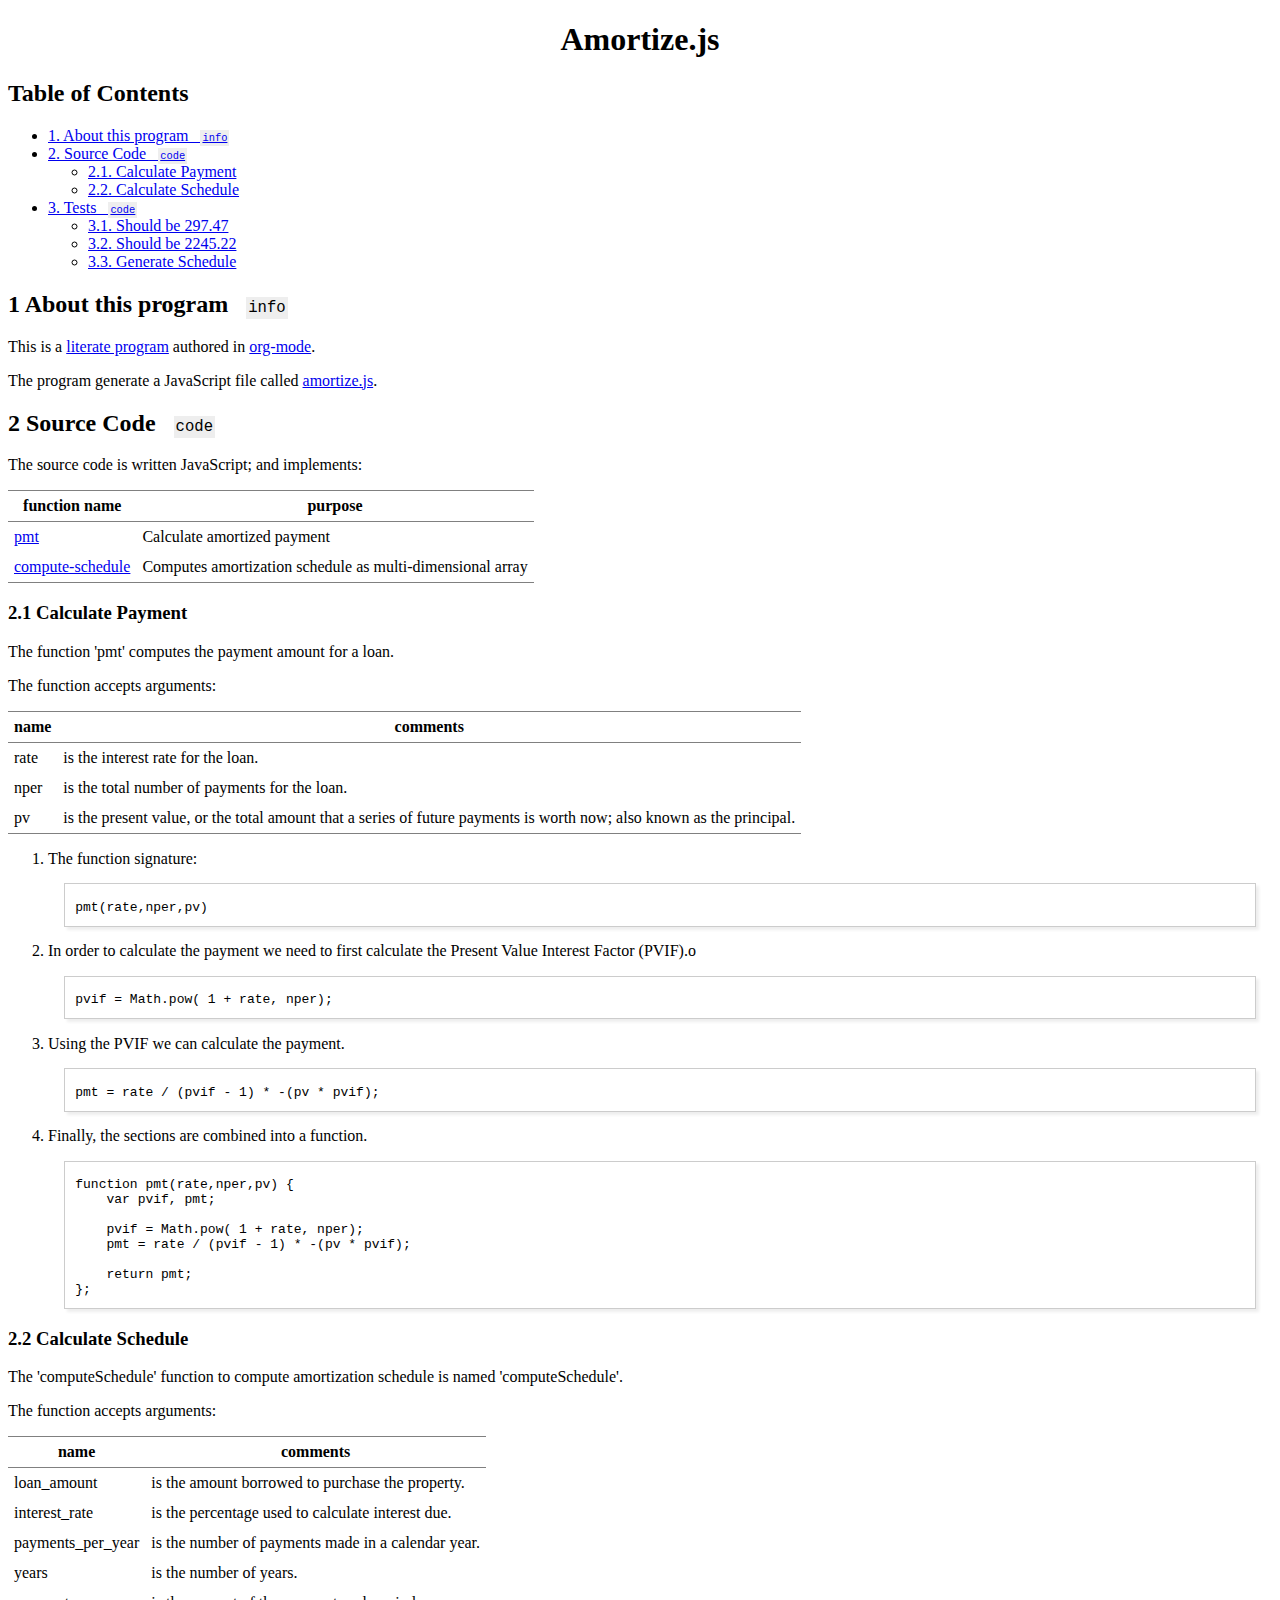
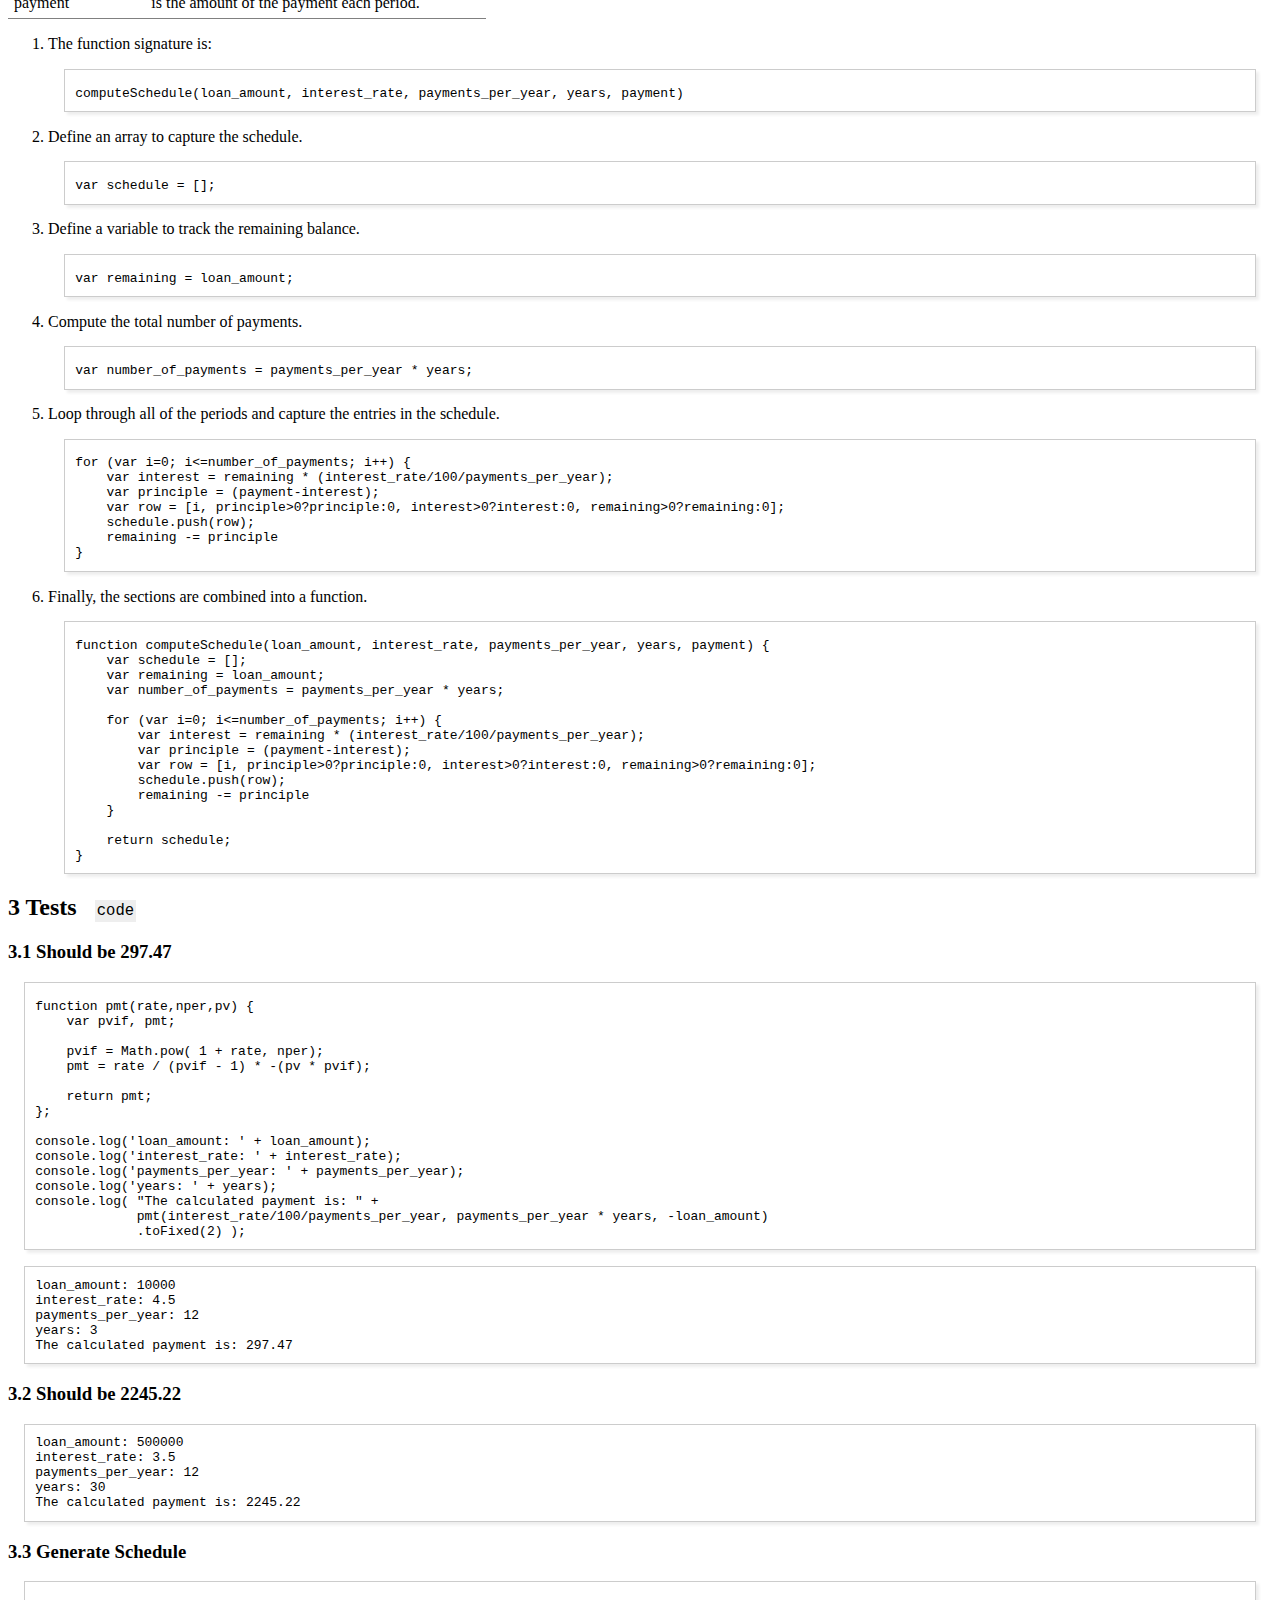
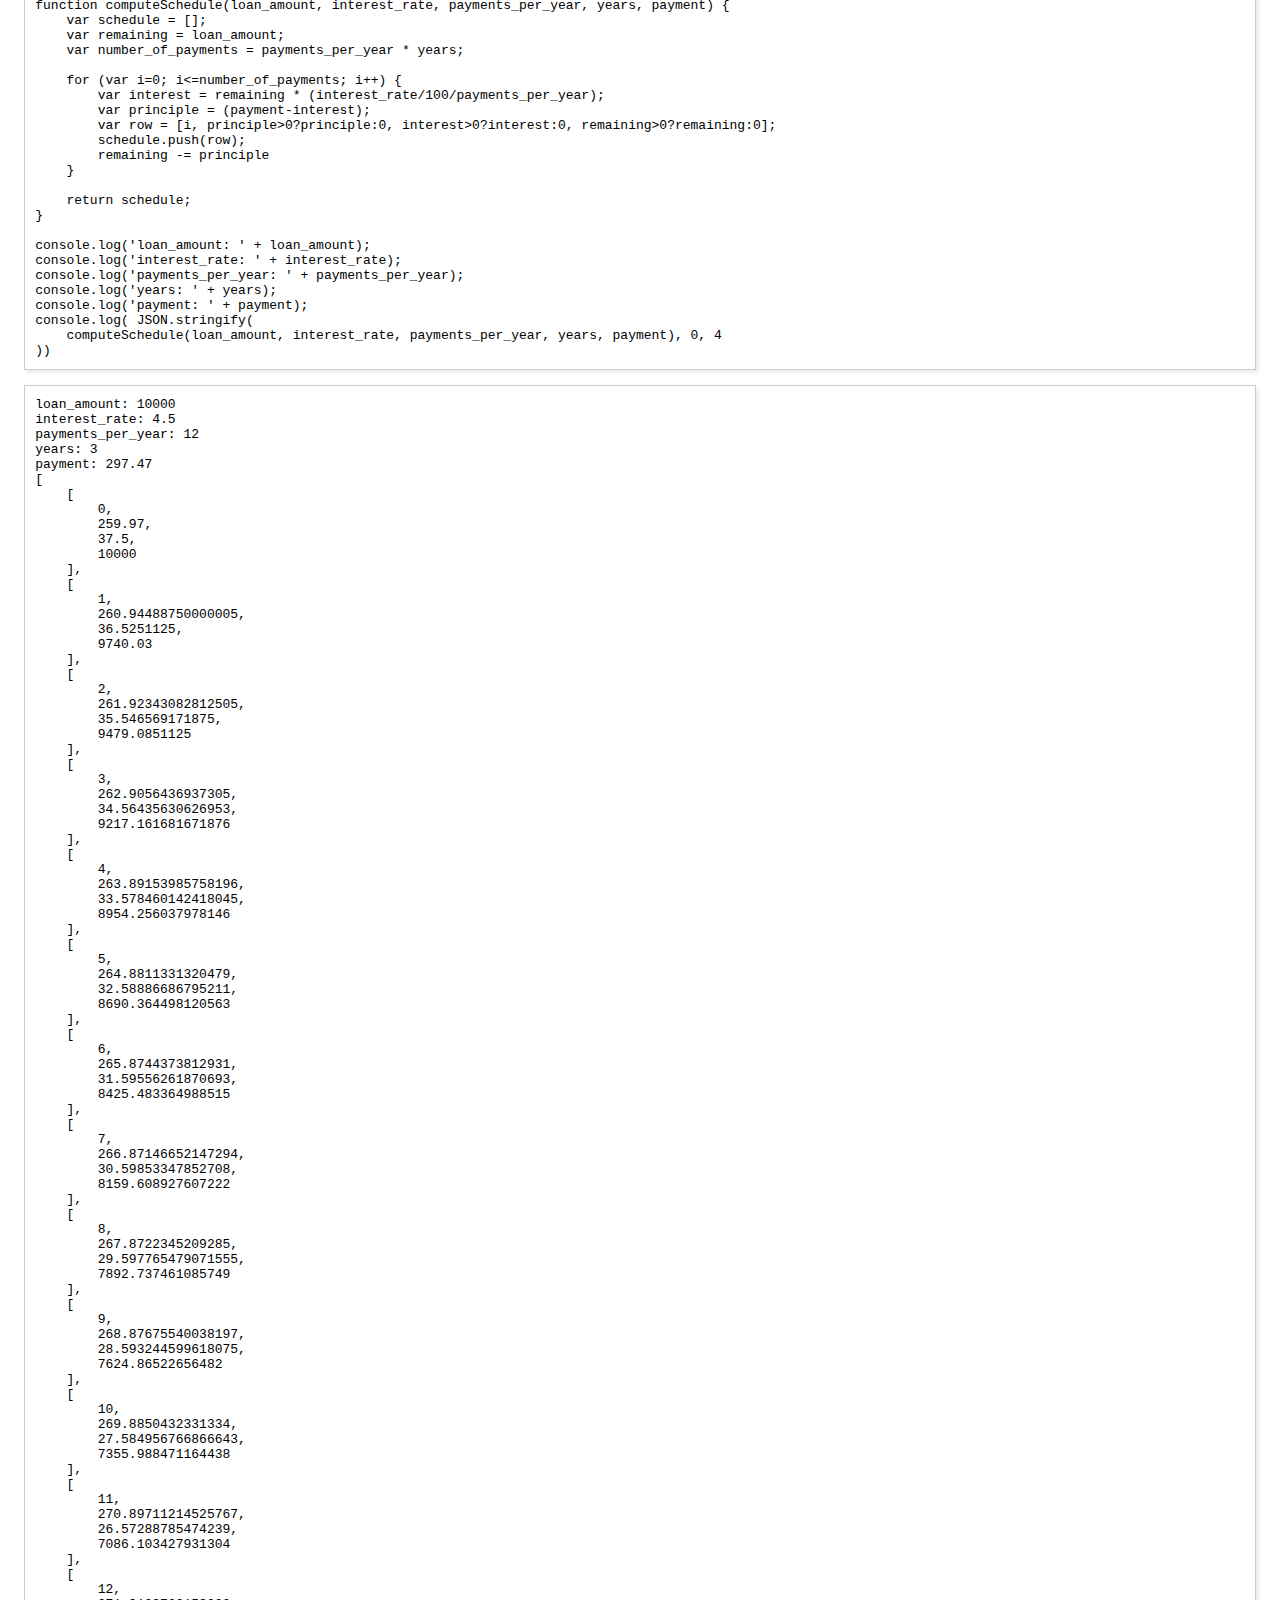
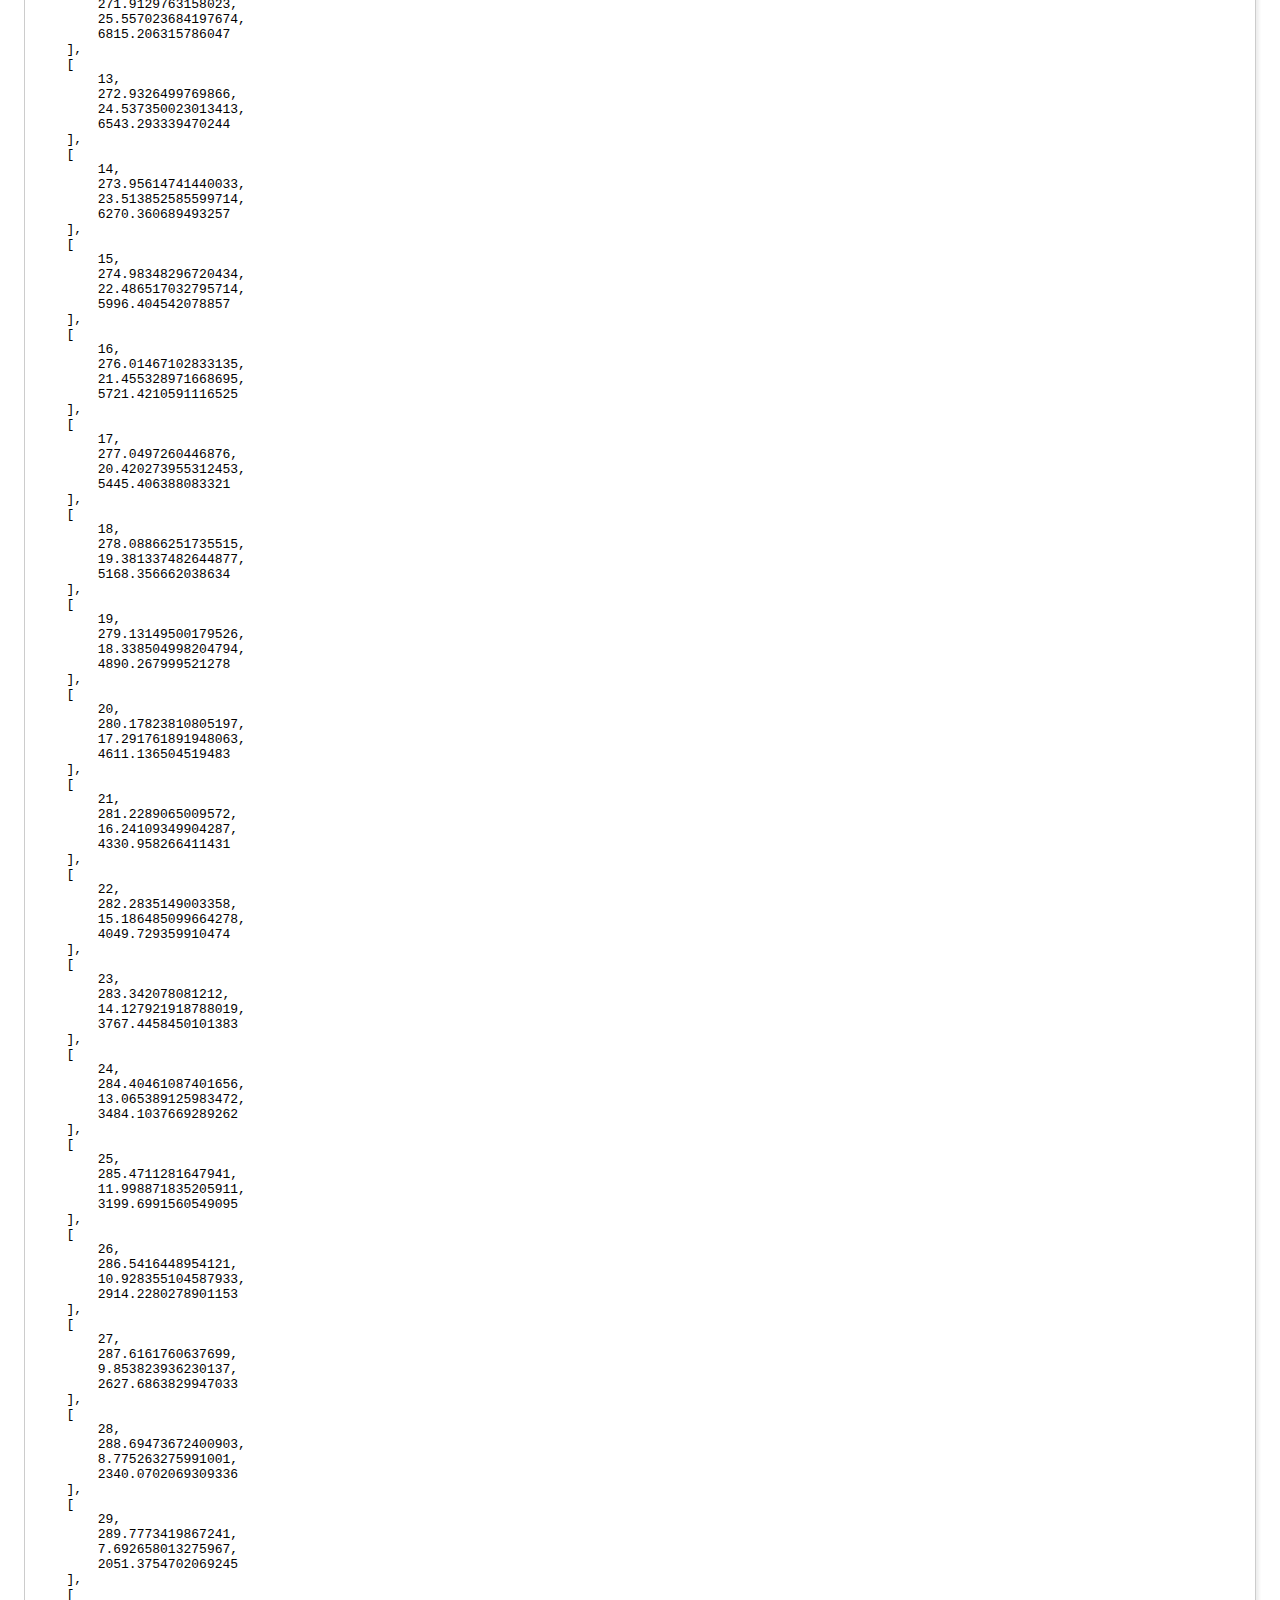
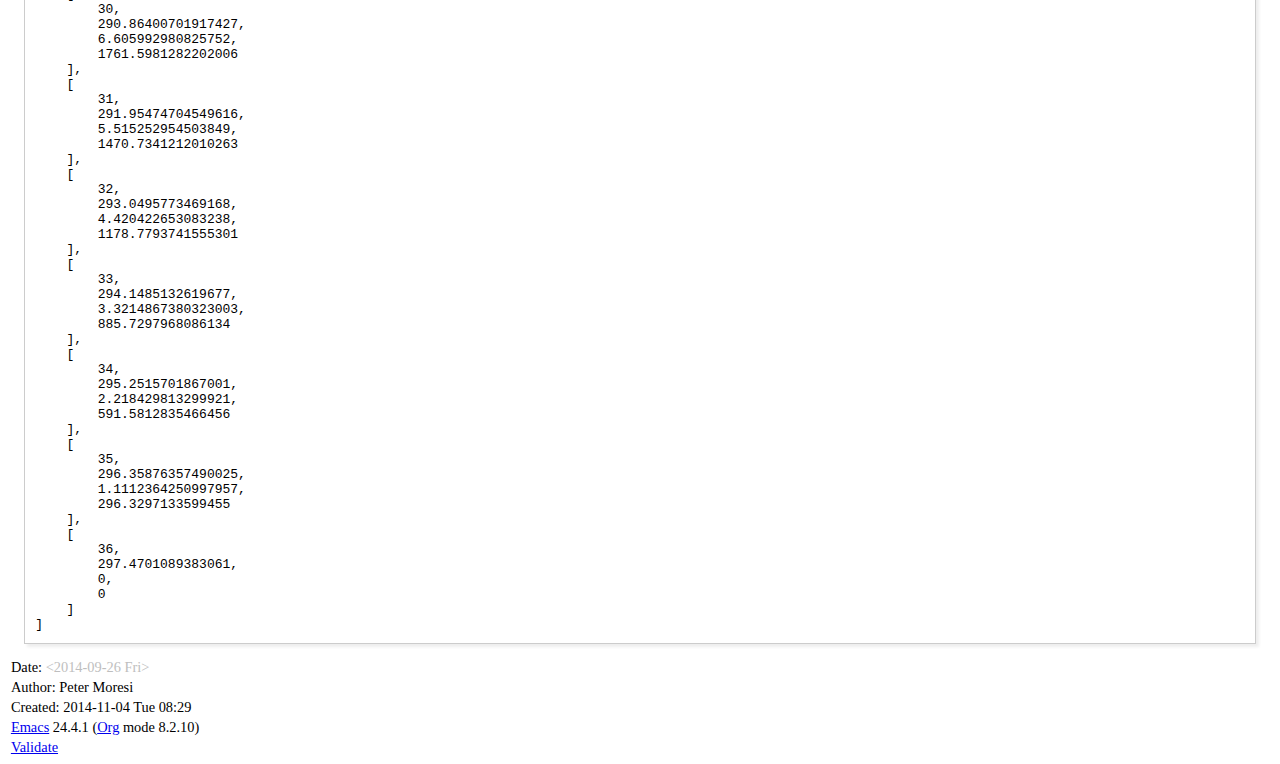
==== amortize.html @ 7af37106 "Moving back to org-html-themes" ====
<?xml version="1.0" encoding="utf-8"?>
<!DOCTYPE html PUBLIC "-//W3C//DTD XHTML 1.0 Strict//EN"
"http://www.w3.org/TR/xhtml1/DTD/xhtml1-strict.dtd">
<html xmlns="http://www.w3.org/1999/xhtml" lang="en" xml:lang="en">
<head>
<title>Amortize.js</title>
<!-- 2014-11-04 Tue 08:29 -->
<meta  http-equiv="Content-Type" content="text/html;charset=utf-8" />
<meta  name="generator" content="Org-mode" />
<meta  name="author" content="Peter Moresi" />
<style type="text/css">
 <!--/*--><![CDATA[/*><!--*/
  .title  { text-align: center; }
  .todo   { font-family: monospace; color: red; }
  .done   { color: green; }
  .tag    { background-color: #eee; font-family: monospace;
            padding: 2px; font-size: 80%; font-weight: normal; }
  .timestamp { color: #bebebe; }
  .timestamp-kwd { color: #5f9ea0; }
  .right  { margin-left: auto; margin-right: 0px;  text-align: right; }
  .left   { margin-left: 0px;  margin-right: auto; text-align: left; }
  .center { margin-left: auto; margin-right: auto; text-align: center; }
  .underline { text-decoration: underline; }
  #postamble p, #preamble p { font-size: 90%; margin: .2em; }
  p.verse { margin-left: 3%; }
  pre {
    border: 1px solid #ccc;
    box-shadow: 3px 3px 3px #eee;
    padding: 8pt;
    font-family: monospace;
    overflow: auto;
    margin: 1.2em;
  }
  pre.src {
    position: relative;
    overflow: visible;
    padding-top: 1.2em;
  }
  pre.src:before {
    display: none;
    position: absolute;
    background-color: white;
    top: -10px;
    right: 10px;
    padding: 3px;
    border: 1px solid black;
  }
  pre.src:hover:before { display: inline;}
  pre.src-sh:before    { content: 'sh'; }
  pre.src-bash:before  { content: 'sh'; }
  pre.src-emacs-lisp:before { content: 'Emacs Lisp'; }
  pre.src-R:before     { content: 'R'; }
  pre.src-perl:before  { content: 'Perl'; }
  pre.src-java:before  { content: 'Java'; }
  pre.src-sql:before   { content: 'SQL'; }

  table { border-collapse:collapse; }
  caption.t-above { caption-side: top; }
  caption.t-bottom { caption-side: bottom; }
  td, th { vertical-align:top;  }
  th.right  { text-align: center;  }
  th.left   { text-align: center;   }
  th.center { text-align: center; }
  td.right  { text-align: right;  }
  td.left   { text-align: left;   }
  td.center { text-align: center; }
  dt { font-weight: bold; }
  .footpara:nth-child(2) { display: inline; }
  .footpara { display: block; }
  .footdef  { margin-bottom: 1em; }
  .figure { padding: 1em; }
  .figure p { text-align: center; }
  .inlinetask {
    padding: 10px;
    border: 2px solid gray;
    margin: 10px;
    background: #ffffcc;
  }
  #org-div-home-and-up
   { text-align: right; font-size: 70%; white-space: nowrap; }
  textarea { overflow-x: auto; }
  .linenr { font-size: smaller }
  .code-highlighted { background-color: #ffff00; }
  .org-info-js_info-navigation { border-style: none; }
  #org-info-js_console-label
    { font-size: 10px; font-weight: bold; white-space: nowrap; }
  .org-info-js_search-highlight
    { background-color: #ffff00; color: #000000; font-weight: bold; }
  /*]]>*/-->
</style>
<link rel="stylesheet" type="text/css" href="http://www.pirilampo.org/styles/bigblow/css/htmlize.css"/>
<link rel="stylesheet" type="text/css" href="http://www.pirilampo.org/styles/bigblow/css/bigblow.css"/>
<link rel="stylesheet" type="text/css" href="http://www.pirilampo.org/styles/bigblow/css/hideshow.css"/>
<script type="text/javascript" src="http://www.pirilampo.org/styles/bigblow/js/jquery-1.11.0.min.js"></script>
<script type="text/javascript" src="http://www.pirilampo.org/styles/bigblow/js/jquery-ui-1.10.2.min.js"></script>
<script type="text/javascript" src="http://www.pirilampo.org/styles/bigblow/js/jquery.localscroll-min.js"></script>
<script type="text/javascript" src="http://www.pirilampo.org/styles/bigblow/js/jquery.scrollTo-1.4.3.1-min.js"></script>
<script type="text/javascript" src="http://www.pirilampo.org/styles/bigblow/js/jquery.zclip.min.js"></script>
<script type="text/javascript" src="http://www.pirilampo.org/styles/bigblow/js/bigblow.js"></script>
<script type="text/javascript" src="http://www.pirilampo.org/styles/bigblow/js/hideshow.js"></script>
<script type="text/javascript">
/*
@licstart  The following is the entire license notice for the
JavaScript code in this tag.

Copyright (C) 2012-2013 Free Software Foundation, Inc.

The JavaScript code in this tag is free software: you can
redistribute it and/or modify it under the terms of the GNU
General Public License (GNU GPL) as published by the Free Software
Foundation, either version 3 of the License, or (at your option)
any later version.  The code is distributed WITHOUT ANY WARRANTY;
without even the implied warranty of MERCHANTABILITY or FITNESS
FOR A PARTICULAR PURPOSE.  See the GNU GPL for more details.

As additional permission under GNU GPL version 3 section 7, you
may distribute non-source (e.g., minimized or compacted) forms of
that code without the copy of the GNU GPL normally required by
section 4, provided you include this license notice and a URL
through which recipients can access the Corresponding Source.


@licend  The above is the entire license notice
for the JavaScript code in this tag.
*/
<!--/*--><![CDATA[/*><!--*/
 function CodeHighlightOn(elem, id)
 {
   var target = document.getElementById(id);
   if(null != target) {
     elem.cacheClassElem = elem.className;
     elem.cacheClassTarget = target.className;
     target.className = "code-highlighted";
     elem.className   = "code-highlighted";
   }
 }
 function CodeHighlightOff(elem, id)
 {
   var target = document.getElementById(id);
   if(elem.cacheClassElem)
     elem.className = elem.cacheClassElem;
   if(elem.cacheClassTarget)
     target.className = elem.cacheClassTarget;
 }
/*]]>*///-->
</script>
</head>
<body>
<div id="content">
<h1 class="title">Amortize.js</h1>
<div id="table-of-contents">
<h2>Table of Contents</h2>
<div id="text-table-of-contents">
<ul>
<li><a href="#sec-1">1. About this program&#xa0;&#xa0;&#xa0;<span class="tag"><span class="info">info</span></span></a></li>
<li><a href="#sec-2">2. Source Code&#xa0;&#xa0;&#xa0;<span class="tag"><span class="code">code</span></span></a>
<ul>
<li><a href="#sec-2-1">2.1. Calculate Payment</a></li>
<li><a href="#sec-2-2">2.2. Calculate Schedule</a></li>
</ul>
</li>
<li><a href="#sec-3">3. Tests&#xa0;&#xa0;&#xa0;<span class="tag"><span class="code">code</span></span></a>
<ul>
<li><a href="#sec-3-1">3.1. Should be 297.47</a></li>
<li><a href="#sec-3-2">3.2. Should be 2245.22</a></li>
<li><a href="#sec-3-3">3.3. Generate Schedule</a></li>
</ul>
</li>
</ul>
</div>
</div>

<div id="outline-container-sec-1" class="outline-2">
<h2 id="sec-1"><span class="section-number-2">1</span> About this program&#xa0;&#xa0;&#xa0;<span class="tag"><span class="info">info</span></span></h2>
<div class="outline-text-2" id="text-1">
<p>
This is a <a href="http://orgmode.org/worg/org-contrib/babel/">literate program</a> authored in <a href="http://www.org-mode.org">org-mode</a>.
</p>

<p>
The program generate a JavaScript file called <a href="./amortize.js">amortize.js</a>.
</p>
</div>
</div>

<div id="outline-container-sec-2" class="outline-2">
<h2 id="sec-2"><span class="section-number-2">2</span> Source Code&#xa0;&#xa0;&#xa0;<span class="tag"><span class="code">code</span></span></h2>
<div class="outline-text-2" id="text-2">
<p>
The source code is written JavaScript; and implements:
</p>

<table id="functions" border="2" cellspacing="0" cellpadding="6" rules="groups" frame="hsides">


<colgroup>
<col  class="left" />

<col  class="left" />
</colgroup>
<thead>
<tr>
<th scope="col" class="left">function name</th>
<th scope="col" class="left">purpose</th>
</tr>
</thead>
<tbody>
<tr>
<td class="left"><a href="#sec-2-1">pmt</a></td>
<td class="left">Calculate amortized payment</td>
</tr>

<tr>
<td class="left"><a href="#sec-2-2">compute-schedule</a></td>
<td class="left">Computes amortization schedule as multi-dimensional array</td>
</tr>
</tbody>
</table>
</div>

<div id="outline-container-sec-2-1" class="outline-3">
<h3 id="sec-2-1"><span class="section-number-3">2.1</span> Calculate Payment</h3>
<div class="outline-text-3" id="text-2-1">
<p>
The function 'pmt' computes the payment amount for a loan.
</p>

<p>
The function accepts arguments:
</p>

<table id="pmt-args" border="2" cellspacing="0" cellpadding="6" rules="groups" frame="hsides">


<colgroup>
<col  class="left" />

<col  class="left" />
</colgroup>
<thead>
<tr>
<th scope="col" class="left">name</th>
<th scope="col" class="left">comments</th>
</tr>
</thead>
<tbody>
<tr>
<td class="left">rate</td>
<td class="left">is the interest rate for the loan.</td>
</tr>

<tr>
<td class="left">nper</td>
<td class="left">is the total number of payments for the loan.</td>
</tr>

<tr>
<td class="left">pv</td>
<td class="left">is the present value, or the total amount that a series of future payments is worth now; also known as the principal.</td>
</tr>
</tbody>
</table>

<ol class="org-ol">
<li>The function signature:
<div class="org-src-container">

<pre class="src src-js" id="define-pmt">pmt(rate,nper,pv)
</pre>
</div>
</li>
<li>In order to calculate the payment we need to first calculate the Present Value Interest Factor (PVIF).o
<div class="org-src-container">

<pre class="src src-js" id="calculate-pvif">pvif = Math.pow( 1 + rate, nper);
</pre>
</div>
</li>
<li>Using the PVIF we can calculate the payment.
<div class="org-src-container">

<pre class="src src-js" id="calculate-pmt">pmt = rate / (pvif - 1) * -(pv * pvif);
</pre>
</div>
</li>
<li>Finally, the sections are combined into a function.
<div class="org-src-container">

<pre class="src src-js" id="pmt">function pmt(rate,nper,pv) {
    var pvif, pmt;

    pvif = Math.pow( 1 + rate, nper);
    pmt = rate / (pvif - 1) * -(pv * pvif);   

    return pmt;
};
</pre>
</div>
</li>
</ol>
</div>
</div>

<div id="outline-container-sec-2-2" class="outline-3">
<h3 id="sec-2-2"><span class="section-number-3">2.2</span> Calculate Schedule</h3>
<div class="outline-text-3" id="text-2-2">
<p>
The 'computeSchedule' function to compute amortization schedule is named 'computeSchedule'.
</p>

<p>
The function accepts arguments:
</p>

<table id="compute-schedule-args" border="2" cellspacing="0" cellpadding="6" rules="groups" frame="hsides">


<colgroup>
<col  class="left" />

<col  class="left" />
</colgroup>
<thead>
<tr>
<th scope="col" class="left">name</th>
<th scope="col" class="left">comments</th>
</tr>
</thead>
<tbody>
<tr>
<td class="left">loan_amount</td>
<td class="left">is the amount borrowed to purchase the property.</td>
</tr>

<tr>
<td class="left">interest_rate</td>
<td class="left">is the percentage used to calculate interest due.</td>
</tr>

<tr>
<td class="left">payments_per_year</td>
<td class="left">is the number of payments made in a calendar year.</td>
</tr>

<tr>
<td class="left">years</td>
<td class="left">is the number of years.</td>
</tr>

<tr>
<td class="left">payment</td>
<td class="left">is the amount of the payment each period.</td>
</tr>
</tbody>
</table>

<ol class="org-ol">
<li>The function signature is:
<div class="org-src-container">

<pre class="src src-js" id="define-compute-schedule">computeSchedule(loan_amount, interest_rate, payments_per_year, years, payment)
</pre>
</div>
</li>
<li>Define an array to capture the schedule.
<div class="org-src-container">

<pre class="src src-js" id="define-schedule-array">var schedule = [];
</pre>
</div>
</li>
<li>Define a variable to track the remaining balance.
<div class="org-src-container">

<pre class="src src-js" id="define-remaining-balance">var remaining = loan_amount;
</pre>
</div>
</li>
<li>Compute the total number of payments.
<div class="org-src-container">

<pre class="src src-js" id="compute-number-of-payments">var number_of_payments = payments_per_year * years;
</pre>
</div>
</li>
<li>Loop through all of the periods and capture the entries in the schedule.
<div class="org-src-container">

<pre class="src src-js" id="loop-schedule">for (var i=0; i&lt;=number_of_payments; i++) {
    var interest = remaining * (interest_rate/100/payments_per_year);
    var principle = (payment-interest);
    var row = [i, principle&gt;0?principle:0, interest&gt;0?interest:0, remaining&gt;0?remaining:0];
    schedule.push(row);
    remaining -= principle
}
</pre>
</div>
</li>
<li>Finally, the sections are combined into a function.
<div class="org-src-container">

<pre class="src src-js" id="compute-schedule">function computeSchedule(loan_amount, interest_rate, payments_per_year, years, payment) {
    var schedule = [];
    var remaining = loan_amount;
    var number_of_payments = payments_per_year * years;

    for (var i=0; i&lt;=number_of_payments; i++) {
        var interest = remaining * (interest_rate/100/payments_per_year);
        var principle = (payment-interest);
        var row = [i, principle&gt;0?principle:0, interest&gt;0?interest:0, remaining&gt;0?remaining:0];
        schedule.push(row);
        remaining -= principle
    }

    return schedule;
}
</pre>
</div>
</li>
</ol>
</div>
</div>
</div>
<div id="outline-container-sec-3" class="outline-2">
<h2 id="sec-3"><span class="section-number-2">3</span> Tests&#xa0;&#xa0;&#xa0;<span class="tag"><span class="code">code</span></span></h2>
<div class="outline-text-2" id="text-3">
</div><div id="outline-container-sec-3-1" class="outline-3">
<h3 id="sec-3-1"><span class="section-number-3">3.1</span> Should be 297.47</h3>
<div class="outline-text-3" id="text-3-1">
<div class="org-src-container">

<pre class="src src-js" id="run-pmt">function pmt(rate,nper,pv) {
    var pvif, pmt;

    pvif = Math.pow( 1 + rate, nper);
    pmt = rate / (pvif - 1) * -(pv * pvif);   

    return pmt;
};

console.log('loan_amount: ' + loan_amount);
console.log('interest_rate: ' + interest_rate);
console.log('payments_per_year: ' + payments_per_year);
console.log('years: ' + years);
console.log( "The calculated payment is: " + 
             pmt(interest_rate/100/payments_per_year, payments_per_year * years, -loan_amount)
             .toFixed(2) );
</pre>
</div>

<pre class="example">
loan_amount: 10000
interest_rate: 4.5
payments_per_year: 12
years: 3
The calculated payment is: 297.47
</pre>
</div>
</div>

<div id="outline-container-sec-3-2" class="outline-3">
<h3 id="sec-3-2"><span class="section-number-3">3.2</span> Should be 2245.22</h3>
<div class="outline-text-3" id="text-3-2">
<pre class="example">
loan_amount: 500000
interest_rate: 3.5
payments_per_year: 12
years: 30
The calculated payment is: 2245.22
</pre>
</div>
</div>

<div id="outline-container-sec-3-3" class="outline-3">
<h3 id="sec-3-3"><span class="section-number-3">3.3</span> Generate Schedule</h3>
<div class="outline-text-3" id="text-3-3">
<div class="org-src-container">

<pre class="src src-js" id="run-compute-schedule">function computeSchedule(loan_amount, interest_rate, payments_per_year, years, payment) {
    var schedule = [];
    var remaining = loan_amount;
    var number_of_payments = payments_per_year * years;

    for (var i=0; i&lt;=number_of_payments; i++) {
        var interest = remaining * (interest_rate/100/payments_per_year);
        var principle = (payment-interest);
        var row = [i, principle&gt;0?principle:0, interest&gt;0?interest:0, remaining&gt;0?remaining:0];
        schedule.push(row);
        remaining -= principle
    }

    return schedule;
}

console.log('loan_amount: ' + loan_amount);
console.log('interest_rate: ' + interest_rate);
console.log('payments_per_year: ' + payments_per_year);
console.log('years: ' + years);
console.log('payment: ' + payment);
console.log( JSON.stringify(
    computeSchedule(loan_amount, interest_rate, payments_per_year, years, payment), 0, 4
))
</pre>
</div>

<pre class="example">
loan_amount: 10000
interest_rate: 4.5
payments_per_year: 12
years: 3
payment: 297.47
[
    [
        0,
        259.97,
        37.5,
        10000
    ],
    [
        1,
        260.94488750000005,
        36.5251125,
        9740.03
    ],
    [
        2,
        261.92343082812505,
        35.546569171875,
        9479.0851125
    ],
    [
        3,
        262.9056436937305,
        34.56435630626953,
        9217.161681671876
    ],
    [
        4,
        263.89153985758196,
        33.578460142418045,
        8954.256037978146
    ],
    [
        5,
        264.8811331320479,
        32.58886686795211,
        8690.364498120563
    ],
    [
        6,
        265.8744373812931,
        31.59556261870693,
        8425.483364988515
    ],
    [
        7,
        266.87146652147294,
        30.59853347852708,
        8159.608927607222
    ],
    [
        8,
        267.8722345209285,
        29.597765479071555,
        7892.737461085749
    ],
    [
        9,
        268.87675540038197,
        28.593244599618075,
        7624.86522656482
    ],
    [
        10,
        269.8850432331334,
        27.584956766866643,
        7355.988471164438
    ],
    [
        11,
        270.89711214525767,
        26.57288785474239,
        7086.103427931304
    ],
    [
        12,
        271.9129763158023,
        25.557023684197674,
        6815.206315786047
    ],
    [
        13,
        272.9326499769866,
        24.537350023013413,
        6543.293339470244
    ],
    [
        14,
        273.95614741440033,
        23.513852585599714,
        6270.360689493257
    ],
    [
        15,
        274.98348296720434,
        22.486517032795714,
        5996.404542078857
    ],
    [
        16,
        276.01467102833135,
        21.455328971668695,
        5721.4210591116525
    ],
    [
        17,
        277.0497260446876,
        20.420273955312453,
        5445.406388083321
    ],
    [
        18,
        278.08866251735515,
        19.381337482644877,
        5168.356662038634
    ],
    [
        19,
        279.13149500179526,
        18.338504998204794,
        4890.267999521278
    ],
    [
        20,
        280.17823810805197,
        17.291761891948063,
        4611.136504519483
    ],
    [
        21,
        281.2289065009572,
        16.24109349904287,
        4330.958266411431
    ],
    [
        22,
        282.2835149003358,
        15.186485099664278,
        4049.729359910474
    ],
    [
        23,
        283.342078081212,
        14.127921918788019,
        3767.4458450101383
    ],
    [
        24,
        284.40461087401656,
        13.065389125983472,
        3484.1037669289262
    ],
    [
        25,
        285.4711281647941,
        11.998871835205911,
        3199.6991560549095
    ],
    [
        26,
        286.5416448954121,
        10.928355104587933,
        2914.2280278901153
    ],
    [
        27,
        287.6161760637699,
        9.853823936230137,
        2627.6863829947033
    ],
    [
        28,
        288.69473672400903,
        8.775263275991001,
        2340.0702069309336
    ],
    [
        29,
        289.7773419867241,
        7.692658013275967,
        2051.3754702069245
    ],
    [
        30,
        290.86400701917427,
        6.605992980825752,
        1761.5981282202006
    ],
    [
        31,
        291.95474704549616,
        5.515252954503849,
        1470.7341212010263
    ],
    [
        32,
        293.0495773469168,
        4.420422653083238,
        1178.7793741555301
    ],
    [
        33,
        294.1485132619677,
        3.3214867380323003,
        885.7297968086134
    ],
    [
        34,
        295.2515701867001,
        2.218429813299921,
        591.5812835466456
    ],
    [
        35,
        296.35876357490025,
        1.1112364250997957,
        296.3297133599455
    ],
    [
        36,
        297.4701089383061,
        0,
        0
    ]
]
</pre>
</div>
</div>
</div>
</div>
<div id="postamble" class="status">
<p class="date">Date: <span class="timestamp-wrapper"><span class="timestamp">&lt;2014-09-26 Fri&gt;</span></span></p>
<p class="author">Author: Peter Moresi</p>
<p class="date">Created: 2014-11-04 Tue 08:29</p>
<p class="creator"><a href="http://www.gnu.org/software/emacs/">Emacs</a> 24.4.1 (<a href="http://orgmode.org">Org</a> mode 8.2.10)</p>
<p class="validation"><a href="http://validator.w3.org/check?uri=referer">Validate</a></p>
</div>
</body>
</html>
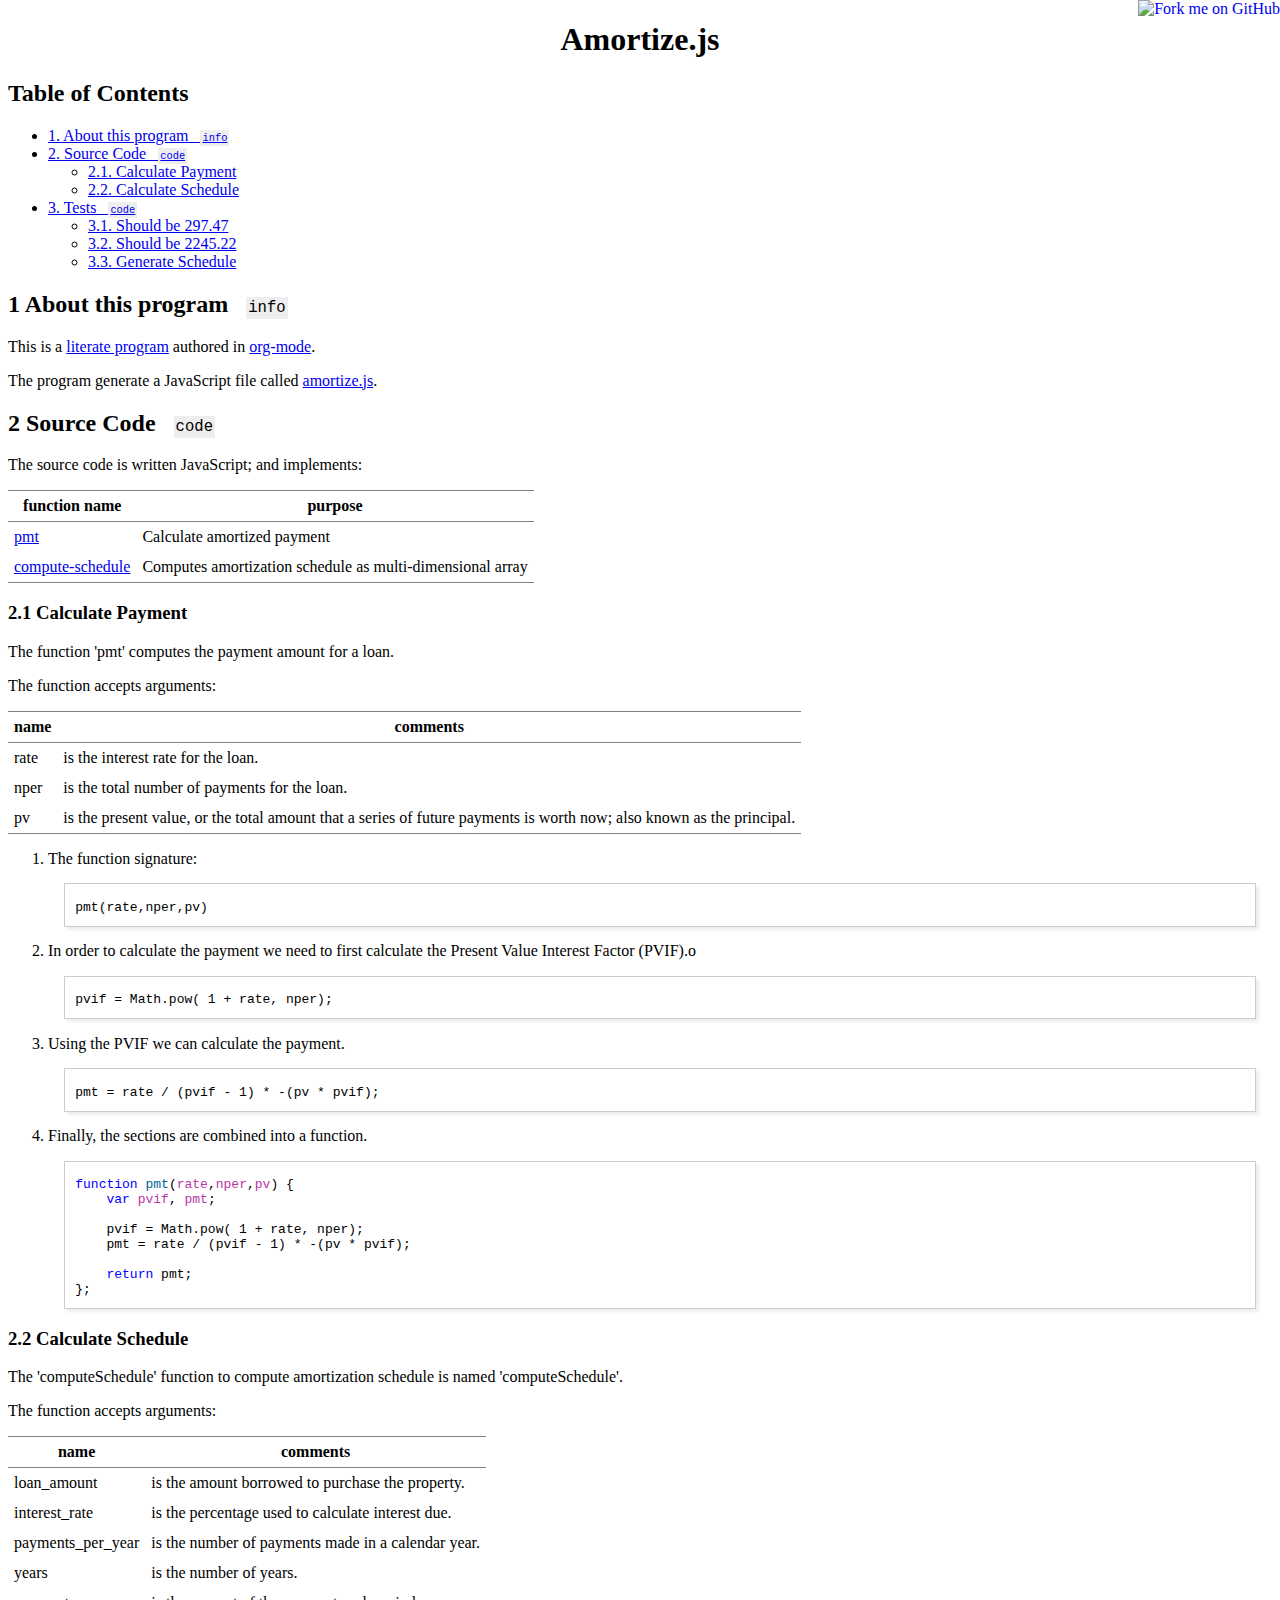
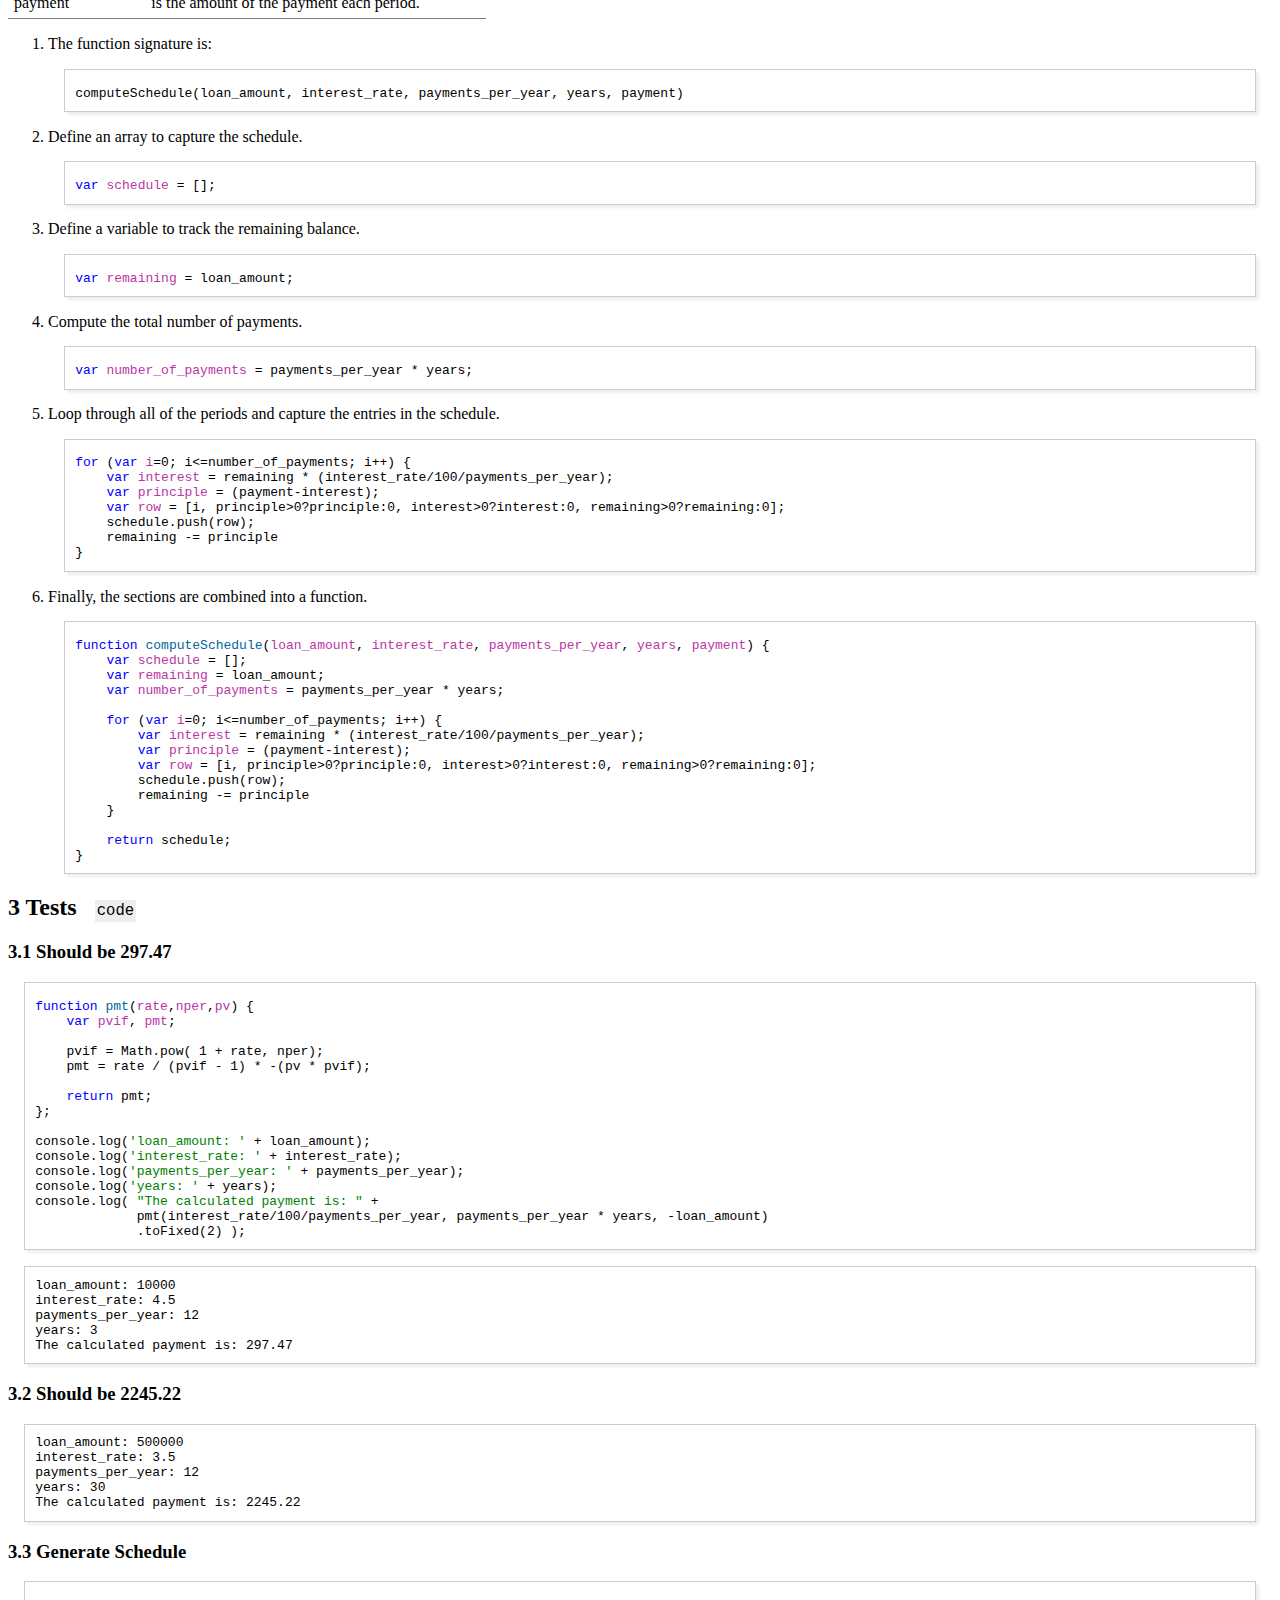
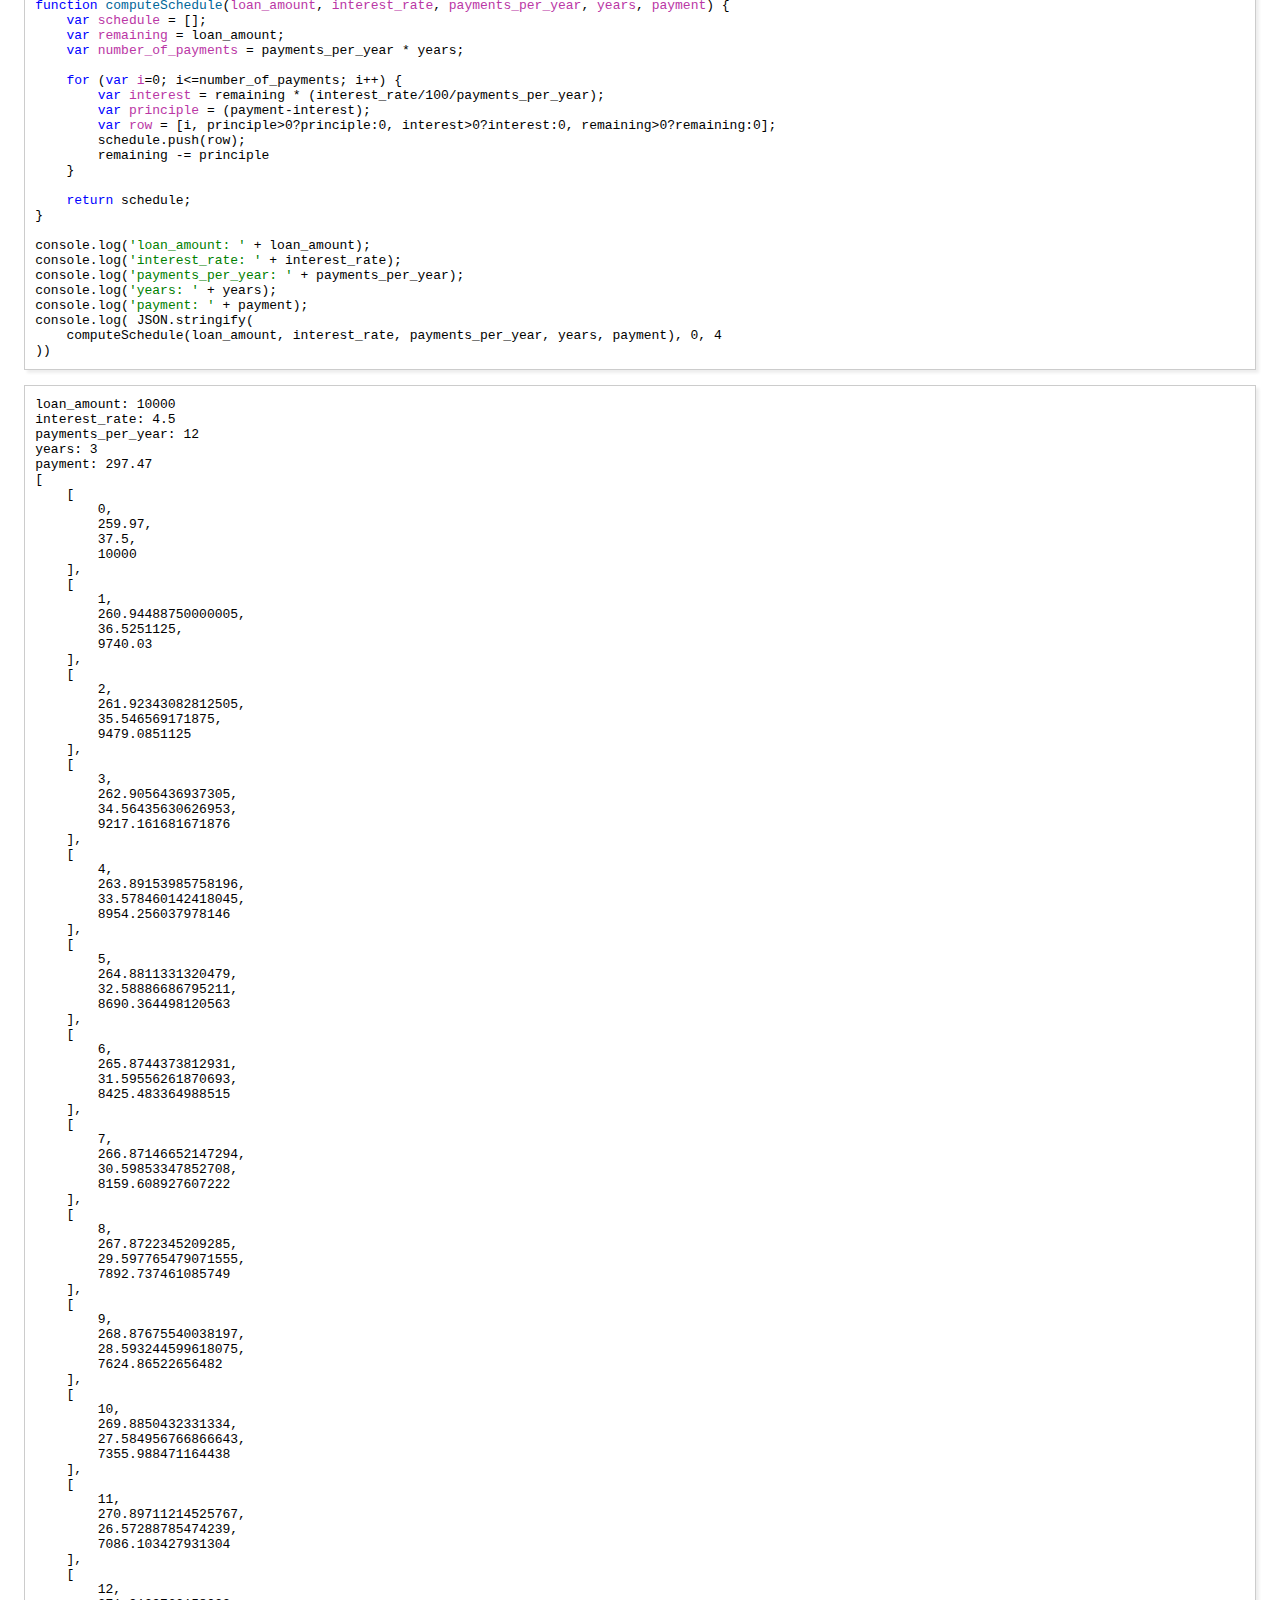
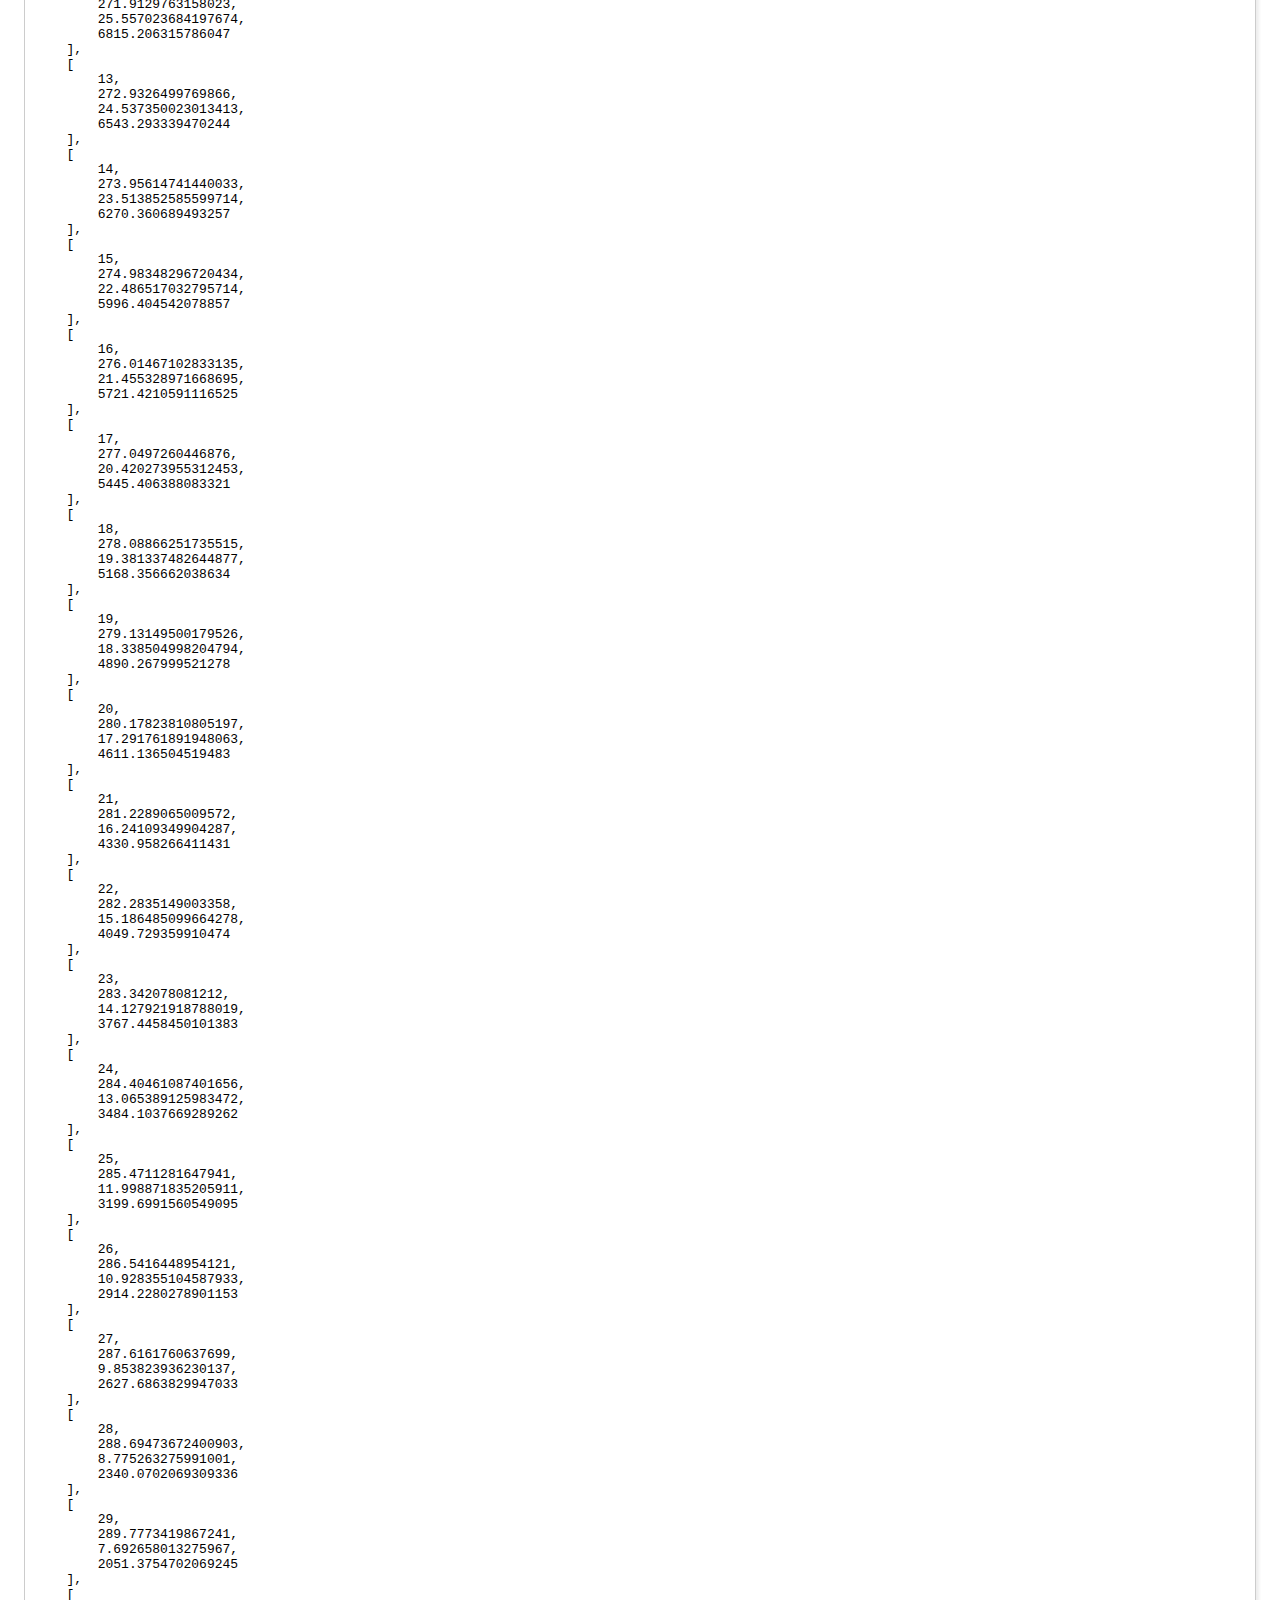
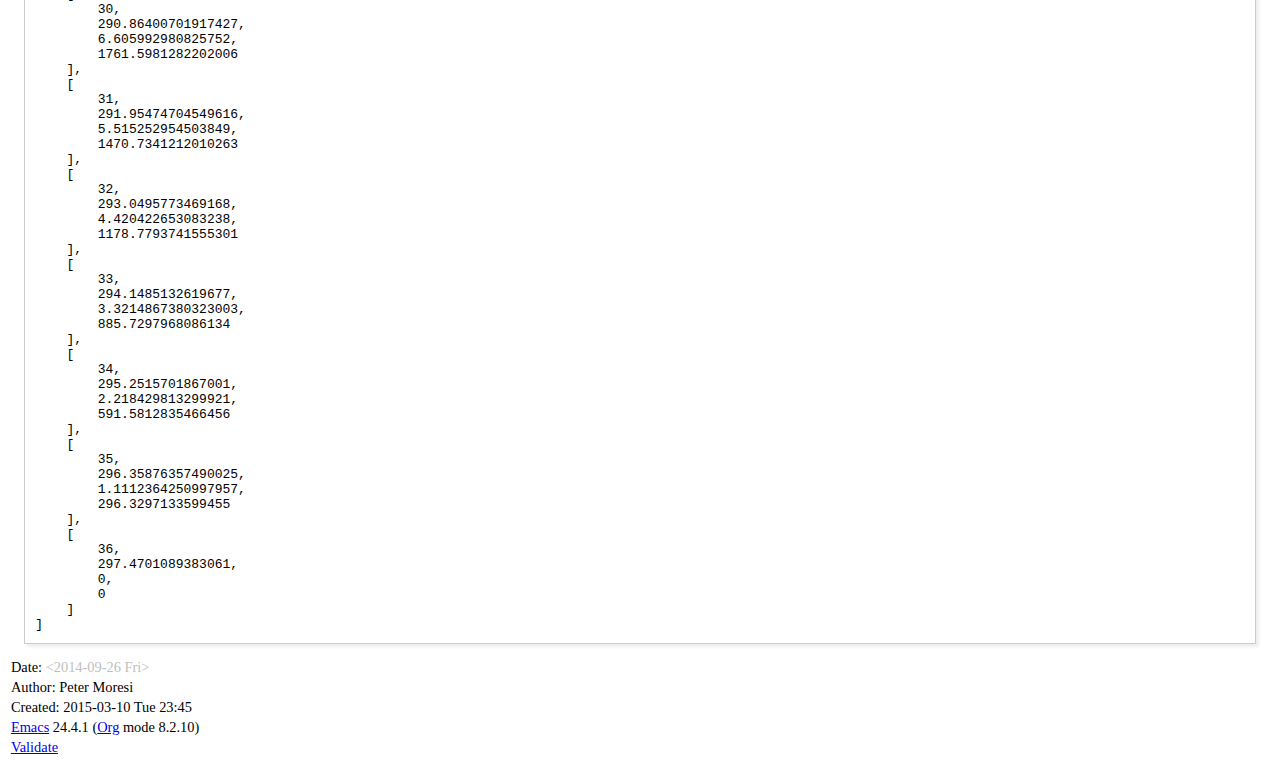
==== commit a33e1f44: "Adding fork on github link" ====
--- a/amortize.html
+++ b/amortize.html
@@ -4,7 +4,7 @@
 <html xmlns="http://www.w3.org/1999/xhtml" lang="en" xml:lang="en">
 <head>
 <title>Amortize.js</title>
-<!-- 2014-11-04 Tue 08:29 -->
+<!-- 2015-03-10 Tue 23:45 -->
 <meta  http-equiv="Content-Type" content="text/html;charset=utf-8" />
 <meta  name="generator" content="Org-mode" />
 <meta  name="author" content="Peter Moresi" />
@@ -88,16 +88,9 @@
     { background-color: #ffff00; color: #000000; font-weight: bold; }
   /*]]>*/-->
 </style>
-<link rel="stylesheet" type="text/css" href="http://www.pirilampo.org/styles/bigblow/css/htmlize.css"/>
-<link rel="stylesheet" type="text/css" href="http://www.pirilampo.org/styles/bigblow/css/bigblow.css"/>
-<link rel="stylesheet" type="text/css" href="http://www.pirilampo.org/styles/bigblow/css/hideshow.css"/>
+<link rel="stylesheet" type="text/css" href="http://www.pirilampo.org/styles/readtheorg/css/rtd.css"/>
 <script type="text/javascript" src="http://www.pirilampo.org/styles/bigblow/js/jquery-1.11.0.min.js"></script>
-<script type="text/javascript" src="http://www.pirilampo.org/styles/bigblow/js/jquery-ui-1.10.2.min.js"></script>
-<script type="text/javascript" src="http://www.pirilampo.org/styles/bigblow/js/jquery.localscroll-min.js"></script>
-<script type="text/javascript" src="http://www.pirilampo.org/styles/bigblow/js/jquery.scrollTo-1.4.3.1-min.js"></script>
-<script type="text/javascript" src="http://www.pirilampo.org/styles/bigblow/js/jquery.zclip.min.js"></script>
-<script type="text/javascript" src="http://www.pirilampo.org/styles/bigblow/js/bigblow.js"></script>
-<script type="text/javascript" src="http://www.pirilampo.org/styles/bigblow/js/hideshow.js"></script>
+<script type="text/javascript" src="http://www.pirilampo.org/styles/readtheorg/js/rtd.js"></script>
 <script type="text/javascript">
 /*
 @licstart  The following is the entire license notice for the
@@ -169,6 +162,7 @@
 </ul>
 </div>
 </div>
+<a href="https://github.com/petermoresi/amortize-js"><img style="position: absolute; top: 0; right: 0; border: 0;" src="https://camo.githubusercontent.com/38ef81f8aca64bb9a64448d0d70f1308ef5341ab/68747470733a2f2f73332e616d617a6f6e6177732e636f6d2f6769746875622f726962626f6e732f666f726b6d655f72696768745f6461726b626c75655f3132313632312e706e67" alt="Fork me on GitHub" data-canonical-src="https://s3.amazonaws.com/github/ribbons/forkme_right_darkblue_121621.png"></a>
 
 <div id="outline-container-sec-1" class="outline-2">
 <h2 id="sec-1"><span class="section-number-2">1</span> About this program&#xa0;&#xa0;&#xa0;<span class="tag"><span class="info">info</span></span></h2>
@@ -286,13 +280,13 @@
 <li>Finally, the sections are combined into a function.
 <div class="org-src-container">
 
-<pre class="src src-js" id="pmt">function pmt(rate,nper,pv) {
-    var pvif, pmt;
+<pre class="src src-js" id="pmt"><span style="color: #0000FF;">function</span> <span style="color: #006699;">pmt</span>(<span style="color: #BA36A5;">rate</span>,<span style="color: #BA36A5;">nper</span>,<span style="color: #BA36A5;">pv</span>) {
+    <span style="color: #0000FF;">var</span> <span style="color: #BA36A5;">pvif</span>, <span style="color: #BA36A5;">pmt</span>;
 
     pvif = Math.pow( 1 + rate, nper);
     pmt = rate / (pvif - 1) * -(pv * pvif);   
 
-    return pmt;
+    <span style="color: #0000FF;">return</span> pmt;
 };
 </pre>
 </div>
@@ -365,31 +359,31 @@
 <li>Define an array to capture the schedule.
 <div class="org-src-container">
 
-<pre class="src src-js" id="define-schedule-array">var schedule = [];
+<pre class="src src-js" id="define-schedule-array"><span style="color: #0000FF;">var</span> <span style="color: #BA36A5;">schedule</span> = [];
 </pre>
 </div>
 </li>
 <li>Define a variable to track the remaining balance.
 <div class="org-src-container">
 
-<pre class="src src-js" id="define-remaining-balance">var remaining = loan_amount;
+<pre class="src src-js" id="define-remaining-balance"><span style="color: #0000FF;">var</span> <span style="color: #BA36A5;">remaining</span> = loan_amount;
 </pre>
 </div>
 </li>
 <li>Compute the total number of payments.
 <div class="org-src-container">
 
-<pre class="src src-js" id="compute-number-of-payments">var number_of_payments = payments_per_year * years;
+<pre class="src src-js" id="compute-number-of-payments"><span style="color: #0000FF;">var</span> <span style="color: #BA36A5;">number_of_payments</span> = payments_per_year * years;
 </pre>
 </div>
 </li>
 <li>Loop through all of the periods and capture the entries in the schedule.
 <div class="org-src-container">
 
-<pre class="src src-js" id="loop-schedule">for (var i=0; i&lt;=number_of_payments; i++) {
-    var interest = remaining * (interest_rate/100/payments_per_year);
-    var principle = (payment-interest);
-    var row = [i, principle&gt;0?principle:0, interest&gt;0?interest:0, remaining&gt;0?remaining:0];
+<pre class="src src-js" id="loop-schedule"><span style="color: #0000FF;">for</span> (<span style="color: #0000FF;">var</span> <span style="color: #BA36A5;">i</span>=0; i&lt;=number_of_payments; i++) {
+    <span style="color: #0000FF;">var</span> <span style="color: #BA36A5;">interest</span> = remaining * (interest_rate/100/payments_per_year);
+    <span style="color: #0000FF;">var</span> <span style="color: #BA36A5;">principle</span> = (payment-interest);
+    <span style="color: #0000FF;">var</span> <span style="color: #BA36A5;">row</span> = [i, principle&gt;0?principle:0, interest&gt;0?interest:0, remaining&gt;0?remaining:0];
     schedule.push(row);
     remaining -= principle
 }
@@ -399,20 +393,20 @@
 <li>Finally, the sections are combined into a function.
 <div class="org-src-container">
 
-<pre class="src src-js" id="compute-schedule">function computeSchedule(loan_amount, interest_rate, payments_per_year, years, payment) {
-    var schedule = [];
-    var remaining = loan_amount;
-    var number_of_payments = payments_per_year * years;
-
-    for (var i=0; i&lt;=number_of_payments; i++) {
-        var interest = remaining * (interest_rate/100/payments_per_year);
-        var principle = (payment-interest);
-        var row = [i, principle&gt;0?principle:0, interest&gt;0?interest:0, remaining&gt;0?remaining:0];
+<pre class="src src-js" id="compute-schedule"><span style="color: #0000FF;">function</span> <span style="color: #006699;">computeSchedule</span>(<span style="color: #BA36A5;">loan_amount</span>, <span style="color: #BA36A5;">interest_rate</span>, <span style="color: #BA36A5;">payments_per_year</span>, <span style="color: #BA36A5;">years</span>, <span style="color: #BA36A5;">payment</span>) {
+    <span style="color: #0000FF;">var</span> <span style="color: #BA36A5;">schedule</span> = [];
+    <span style="color: #0000FF;">var</span> <span style="color: #BA36A5;">remaining</span> = loan_amount;
+    <span style="color: #0000FF;">var</span> <span style="color: #BA36A5;">number_of_payments</span> = payments_per_year * years;
+
+    <span style="color: #0000FF;">for</span> (<span style="color: #0000FF;">var</span> <span style="color: #BA36A5;">i</span>=0; i&lt;=number_of_payments; i++) {
+        <span style="color: #0000FF;">var</span> <span style="color: #BA36A5;">interest</span> = remaining * (interest_rate/100/payments_per_year);
+        <span style="color: #0000FF;">var</span> <span style="color: #BA36A5;">principle</span> = (payment-interest);
+        <span style="color: #0000FF;">var</span> <span style="color: #BA36A5;">row</span> = [i, principle&gt;0?principle:0, interest&gt;0?interest:0, remaining&gt;0?remaining:0];
         schedule.push(row);
         remaining -= principle
     }
 
-    return schedule;
+    <span style="color: #0000FF;">return</span> schedule;
 }
 </pre>
 </div>
@@ -429,20 +423,20 @@
 <div class="outline-text-3" id="text-3-1">
 <div class="org-src-container">
 
-<pre class="src src-js" id="run-pmt">function pmt(rate,nper,pv) {
-    var pvif, pmt;
+<pre class="src src-js" id="run-pmt"><span style="color: #0000FF;">function</span> <span style="color: #006699;">pmt</span>(<span style="color: #BA36A5;">rate</span>,<span style="color: #BA36A5;">nper</span>,<span style="color: #BA36A5;">pv</span>) {
+    <span style="color: #0000FF;">var</span> <span style="color: #BA36A5;">pvif</span>, <span style="color: #BA36A5;">pmt</span>;
 
     pvif = Math.pow( 1 + rate, nper);
     pmt = rate / (pvif - 1) * -(pv * pvif);   
 
-    return pmt;
+    <span style="color: #0000FF;">return</span> pmt;
 };
 
-console.log('loan_amount: ' + loan_amount);
-console.log('interest_rate: ' + interest_rate);
-console.log('payments_per_year: ' + payments_per_year);
-console.log('years: ' + years);
-console.log( "The calculated payment is: " + 
+console.log(<span style="color: #008000;">'loan_amount: '</span> + loan_amount);
+console.log(<span style="color: #008000;">'interest_rate: '</span> + interest_rate);
+console.log(<span style="color: #008000;">'payments_per_year: '</span> + payments_per_year);
+console.log(<span style="color: #008000;">'years: '</span> + years);
+console.log( <span style="color: #008000;">"The calculated payment is: "</span> + 
              pmt(interest_rate/100/payments_per_year, payments_per_year * years, -loan_amount)
              .toFixed(2) );
 </pre>
@@ -476,27 +470,27 @@
 <div class="outline-text-3" id="text-3-3">
 <div class="org-src-container">
 
-<pre class="src src-js" id="run-compute-schedule">function computeSchedule(loan_amount, interest_rate, payments_per_year, years, payment) {
-    var schedule = [];
-    var remaining = loan_amount;
-    var number_of_payments = payments_per_year * years;
-
-    for (var i=0; i&lt;=number_of_payments; i++) {
-        var interest = remaining * (interest_rate/100/payments_per_year);
-        var principle = (payment-interest);
-        var row = [i, principle&gt;0?principle:0, interest&gt;0?interest:0, remaining&gt;0?remaining:0];
+<pre class="src src-js" id="run-compute-schedule"><span style="color: #0000FF;">function</span> <span style="color: #006699;">computeSchedule</span>(<span style="color: #BA36A5;">loan_amount</span>, <span style="color: #BA36A5;">interest_rate</span>, <span style="color: #BA36A5;">payments_per_year</span>, <span style="color: #BA36A5;">years</span>, <span style="color: #BA36A5;">payment</span>) {
+    <span style="color: #0000FF;">var</span> <span style="color: #BA36A5;">schedule</span> = [];
+    <span style="color: #0000FF;">var</span> <span style="color: #BA36A5;">remaining</span> = loan_amount;
+    <span style="color: #0000FF;">var</span> <span style="color: #BA36A5;">number_of_payments</span> = payments_per_year * years;
+
+    <span style="color: #0000FF;">for</span> (<span style="color: #0000FF;">var</span> <span style="color: #BA36A5;">i</span>=0; i&lt;=number_of_payments; i++) {
+        <span style="color: #0000FF;">var</span> <span style="color: #BA36A5;">interest</span> = remaining * (interest_rate/100/payments_per_year);
+        <span style="color: #0000FF;">var</span> <span style="color: #BA36A5;">principle</span> = (payment-interest);
+        <span style="color: #0000FF;">var</span> <span style="color: #BA36A5;">row</span> = [i, principle&gt;0?principle:0, interest&gt;0?interest:0, remaining&gt;0?remaining:0];
         schedule.push(row);
         remaining -= principle
     }
 
-    return schedule;
+    <span style="color: #0000FF;">return</span> schedule;
 }
 
-console.log('loan_amount: ' + loan_amount);
-console.log('interest_rate: ' + interest_rate);
-console.log('payments_per_year: ' + payments_per_year);
-console.log('years: ' + years);
-console.log('payment: ' + payment);
+console.log(<span style="color: #008000;">'loan_amount: '</span> + loan_amount);
+console.log(<span style="color: #008000;">'interest_rate: '</span> + interest_rate);
+console.log(<span style="color: #008000;">'payments_per_year: '</span> + payments_per_year);
+console.log(<span style="color: #008000;">'years: '</span> + years);
+console.log(<span style="color: #008000;">'payment: '</span> + payment);
 console.log( JSON.stringify(
     computeSchedule(loan_amount, interest_rate, payments_per_year, years, payment), 0, 4
 ))
@@ -511,226 +505,226 @@
 payment: 297.47
 [
     [
-        0,
-        259.97,
-        37.5,
-        10000
-    ],
-    [
-        1,
-        260.94488750000005,
-        36.5251125,
-        9740.03
-    ],
-    [
-        2,
-        261.92343082812505,
-        35.546569171875,
-        9479.0851125
-    ],
-    [
-        3,
-        262.9056436937305,
-        34.56435630626953,
-        9217.161681671876
-    ],
-    [
-        4,
-        263.89153985758196,
-        33.578460142418045,
-        8954.256037978146
-    ],
-    [
-        5,
-        264.8811331320479,
-        32.58886686795211,
-        8690.364498120563
-    ],
-    [
-        6,
-        265.8744373812931,
-        31.59556261870693,
-        8425.483364988515
-    ],
-    [
-        7,
-        266.87146652147294,
-        30.59853347852708,
-        8159.608927607222
-    ],
-    [
-        8,
-        267.8722345209285,
-        29.597765479071555,
-        7892.737461085749
-    ],
-    [
-        9,
-        268.87675540038197,
-        28.593244599618075,
-        7624.86522656482
-    ],
-    [
-        10,
-        269.8850432331334,
-        27.584956766866643,
-        7355.988471164438
-    ],
-    [
-        11,
-        270.89711214525767,
-        26.57288785474239,
-        7086.103427931304
-    ],
-    [
-        12,
-        271.9129763158023,
-        25.557023684197674,
-        6815.206315786047
-    ],
-    [
-        13,
-        272.9326499769866,
-        24.537350023013413,
-        6543.293339470244
-    ],
-    [
-        14,
-        273.95614741440033,
-        23.513852585599714,
-        6270.360689493257
-    ],
-    [
-        15,
-        274.98348296720434,
-        22.486517032795714,
-        5996.404542078857
-    ],
-    [
-        16,
-        276.01467102833135,
-        21.455328971668695,
-        5721.4210591116525
-    ],
-    [
-        17,
-        277.0497260446876,
-        20.420273955312453,
-        5445.406388083321
-    ],
-    [
-        18,
-        278.08866251735515,
-        19.381337482644877,
-        5168.356662038634
-    ],
-    [
-        19,
-        279.13149500179526,
-        18.338504998204794,
-        4890.267999521278
-    ],
-    [
-        20,
-        280.17823810805197,
-        17.291761891948063,
-        4611.136504519483
-    ],
-    [
-        21,
-        281.2289065009572,
-        16.24109349904287,
-        4330.958266411431
-    ],
-    [
-        22,
-        282.2835149003358,
-        15.186485099664278,
-        4049.729359910474
-    ],
-    [
-        23,
-        283.342078081212,
-        14.127921918788019,
-        3767.4458450101383
-    ],
-    [
-        24,
-        284.40461087401656,
-        13.065389125983472,
-        3484.1037669289262
-    ],
-    [
-        25,
-        285.4711281647941,
-        11.998871835205911,
-        3199.6991560549095
-    ],
-    [
-        26,
-        286.5416448954121,
-        10.928355104587933,
-        2914.2280278901153
-    ],
-    [
-        27,
-        287.6161760637699,
-        9.853823936230137,
-        2627.6863829947033
-    ],
-    [
-        28,
-        288.69473672400903,
-        8.775263275991001,
-        2340.0702069309336
-    ],
-    [
-        29,
-        289.7773419867241,
-        7.692658013275967,
-        2051.3754702069245
-    ],
-    [
-        30,
-        290.86400701917427,
-        6.605992980825752,
-        1761.5981282202006
-    ],
-    [
-        31,
-        291.95474704549616,
-        5.515252954503849,
-        1470.7341212010263
-    ],
-    [
-        32,
-        293.0495773469168,
-        4.420422653083238,
-        1178.7793741555301
-    ],
-    [
-        33,
-        294.1485132619677,
-        3.3214867380323003,
-        885.7297968086134
-    ],
-    [
-        34,
-        295.2515701867001,
-        2.218429813299921,
-        591.5812835466456
-    ],
-    [
-        35,
-        296.35876357490025,
-        1.1112364250997957,
-        296.3297133599455
-    ],
-    [
-        36,
-        297.4701089383061,
-        0,
-        0
+	0,
+	259.97,
+	37.5,
+	10000
+    ],
+    [
+	1,
+	260.94488750000005,
+	36.5251125,
+	9740.03
+    ],
+    [
+	2,
+	261.92343082812505,
+	35.546569171875,
+	9479.0851125
+    ],
+    [
+	3,
+	262.9056436937305,
+	34.56435630626953,
+	9217.161681671876
+    ],
+    [
+	4,
+	263.89153985758196,
+	33.578460142418045,
+	8954.256037978146
+    ],
+    [
+	5,
+	264.8811331320479,
+	32.58886686795211,
+	8690.364498120563
+    ],
+    [
+	6,
+	265.8744373812931,
+	31.59556261870693,
+	8425.483364988515
+    ],
+    [
+	7,
+	266.87146652147294,
+	30.59853347852708,
+	8159.608927607222
+    ],
+    [
+	8,
+	267.8722345209285,
+	29.597765479071555,
+	7892.737461085749
+    ],
+    [
+	9,
+	268.87675540038197,
+	28.593244599618075,
+	7624.86522656482
+    ],
+    [
+	10,
+	269.8850432331334,
+	27.584956766866643,
+	7355.988471164438
+    ],
+    [
+	11,
+	270.89711214525767,
+	26.57288785474239,
+	7086.103427931304
+    ],
+    [
+	12,
+	271.9129763158023,
+	25.557023684197674,
+	6815.206315786047
+    ],
+    [
+	13,
+	272.9326499769866,
+	24.537350023013413,
+	6543.293339470244
+    ],
+    [
+	14,
+	273.95614741440033,
+	23.513852585599714,
+	6270.360689493257
+    ],
+    [
+	15,
+	274.98348296720434,
+	22.486517032795714,
+	5996.404542078857
+    ],
+    [
+	16,
+	276.01467102833135,
+	21.455328971668695,
+	5721.4210591116525
+    ],
+    [
+	17,
+	277.0497260446876,
+	20.420273955312453,
+	5445.406388083321
+    ],
+    [
+	18,
+	278.08866251735515,
+	19.381337482644877,
+	5168.356662038634
+    ],
+    [
+	19,
+	279.13149500179526,
+	18.338504998204794,
+	4890.267999521278
+    ],
+    [
+	20,
+	280.17823810805197,
+	17.291761891948063,
+	4611.136504519483
+    ],
+    [
+	21,
+	281.2289065009572,
+	16.24109349904287,
+	4330.958266411431
+    ],
+    [
+	22,
+	282.2835149003358,
+	15.186485099664278,
+	4049.729359910474
+    ],
+    [
+	23,
+	283.342078081212,
+	14.127921918788019,
+	3767.4458450101383
+    ],
+    [
+	24,
+	284.40461087401656,
+	13.065389125983472,
+	3484.1037669289262
+    ],
+    [
+	25,
+	285.4711281647941,
+	11.998871835205911,
+	3199.6991560549095
+    ],
+    [
+	26,
+	286.5416448954121,
+	10.928355104587933,
+	2914.2280278901153
+    ],
+    [
+	27,
+	287.6161760637699,
+	9.853823936230137,
+	2627.6863829947033
+    ],
+    [
+	28,
+	288.69473672400903,
+	8.775263275991001,
+	2340.0702069309336
+    ],
+    [
+	29,
+	289.7773419867241,
+	7.692658013275967,
+	2051.3754702069245
+    ],
+    [
+	30,
+	290.86400701917427,
+	6.605992980825752,
+	1761.5981282202006
+    ],
+    [
+	31,
+	291.95474704549616,
+	5.515252954503849,
+	1470.7341212010263
+    ],
+    [
+	32,
+	293.0495773469168,
+	4.420422653083238,
+	1178.7793741555301
+    ],
+    [
+	33,
+	294.1485132619677,
+	3.3214867380323003,
+	885.7297968086134
+    ],
+    [
+	34,
+	295.2515701867001,
+	2.218429813299921,
+	591.5812835466456
+    ],
+    [
+	35,
+	296.35876357490025,
+	1.1112364250997957,
+	296.3297133599455
+    ],
+    [
+	36,
+	297.4701089383061,
+	0,
+	0
     ]
 ]
 </pre>
@@ -741,7 +735,7 @@
 <div id="postamble" class="status">
 <p class="date">Date: <span class="timestamp-wrapper"><span class="timestamp">&lt;2014-09-26 Fri&gt;</span></span></p>
 <p class="author">Author: Peter Moresi</p>
-<p class="date">Created: 2014-11-04 Tue 08:29</p>
+<p class="date">Created: 2015-03-10 Tue 23:45</p>
 <p class="creator"><a href="http://www.gnu.org/software/emacs/">Emacs</a> 24.4.1 (<a href="http://orgmode.org">Org</a> mode 8.2.10)</p>
 <p class="validation"><a href="http://validator.w3.org/check?uri=referer">Validate</a></p>
 </div>
